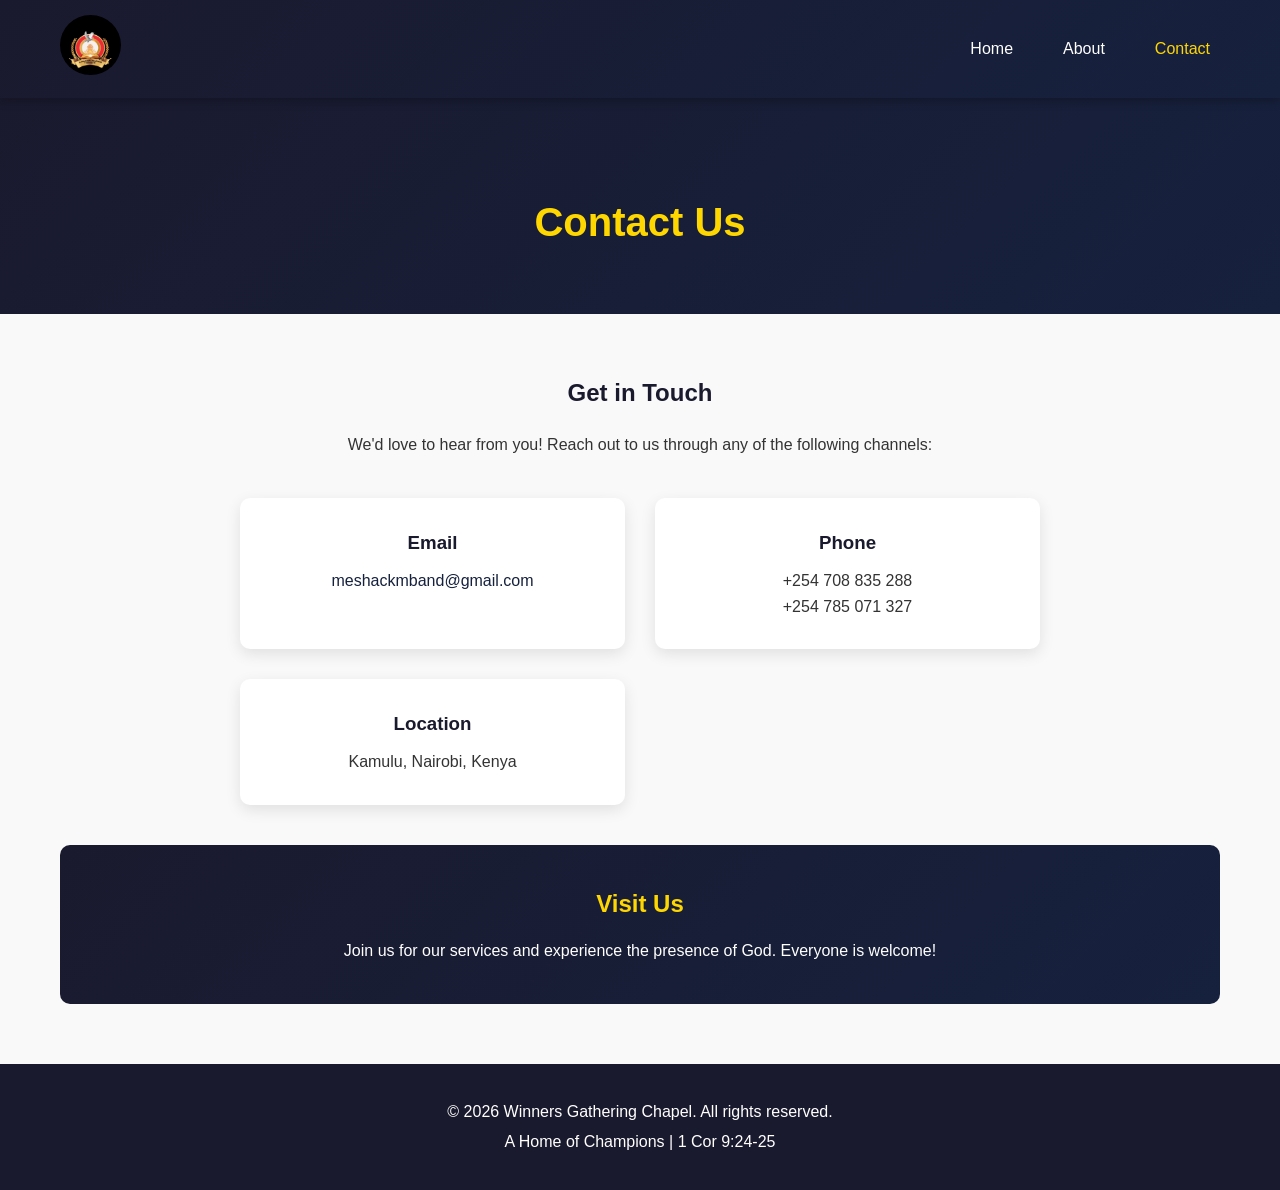
==== contact.html @ 4307fc1f "second commit" ====
<!DOCTYPE html>
<html lang="en">
<head>
    <meta charset="UTF-8">
    <meta name="viewport" content="width=device-width, initial-scale=1.0">
    <title>Contact Us - Winners Gathering Chapel</title>
    <link rel="stylesheet" href="styles.css">
</head>
<body>
    <header>
        <div class="container">
            <div class="logo">
                <img src="logo.jpeg" alt="Winners Gathering Chapel Logo">
            </div>
            <nav>
                <ul>
                    <li><a href="index.html">Home</a></li>
                    <li><a href="about.html">About</a></li>
                    <li><a href="contact.html" class="active">Contact</a></li>
                </ul>
            </nav>
        </div>
    </header>

    <main>
        <section class="page-header">
            <div class="container">
                <h1>Contact Us</h1>
            </div>
        </section>

        <section class="contact-content">
            <div class="container">
                <div class="contact-info">
                    <h2>Get in Touch</h2>
                    <p>We'd love to hear from you! Reach out to us through any of the following channels:</p>
                    
                    <div class="contact-details">
                        <div class="contact-item">
                            <h3>Email</h3>
                            <p><a href="mailto:meshackmband@gmail.com">meshackmband@gmail.com</a></p>
                        </div>
                        
                        <div class="contact-item">
                            <h3>Phone</h3>
                            <p>+254 708 835 288</p>
                            <p>+254 785 071 327</p>
                        </div>
                        
                        <div class="contact-item">
                            <h3>Location</h3>
                            <p>Kamulu, Nairobi, Kenya</p>
                        </div>
                    </div>
                </div>

                <div class="visit-us">
                    <h2>Visit Us</h2>
                    <p>Join us for our services and experience the presence of God. Everyone is welcome!</p>
                </div>
            </div>
        </section>
    </main>

    <footer>
        <div class="container">
            <p>&copy; 2026 Winners Gathering Chapel. All rights reserved.</p>
            <p>A Home of Champions | 1 Cor 9:24-25</p>
        </div>
    </footer>
</body>
</html>
---- styles.css ----
* {
    margin: 0;
    padding: 0;
    box-sizing: border-box;
}

body {
    font-family: 'Segoe UI', Tahoma, Geneva, Verdana, sans-serif;
    line-height: 1.6;
    color: #333;
}

.container {
    max-width: 1200px;
    margin: 0 auto;
    padding: 0 20px;
}

/* Header */
header {
    background: linear-gradient(135deg, #1a1a2e 0%, #16213e 100%);
    padding: 15px 0;
    position: fixed;
    width: 100%;
    top: 0;
    z-index: 1000;
    box-shadow: 0 2px 10px rgba(0,0,0,0.3);
}

header .container {
    display: flex;
    justify-content: space-between;
    align-items: center;
}

.logo img {
    height: 60px;
    width: auto;
    border-radius: 50%;
}

nav ul {
    display: flex;
    list-style: none;
    gap: 30px;
}

nav a {
    color: #fff;
    text-decoration: none;
    font-weight: 500;
    transition: color 0.3s;
    padding: 5px 10px;
}

nav a:hover, nav a.active {
    color: #ffd700;
}

/* Hero Section */
.hero {
    background: linear-gradient(rgba(26, 26, 46, 0.8), rgba(22, 33, 62, 0.8)), 
                url('lifted.jpg');
    background-size: cover;
    background-position: center;
    background-repeat: no-repeat;
    color: white;
    text-align: center;
    padding: 150px 20px 100px;
    margin-top: 70px;
    position: relative;
}

.hero h1 {
    font-size: 3rem;
    margin-bottom: 10px;
    color: #ffd700;
}

.tagline {
    font-size: 1.5rem;
    color: #fff;
    margin-bottom: 10px;
}

.scripture {
    font-size: 1.1rem;
    color: #ccc;
    margin-bottom: 30px;
}

.btn {
    display: inline-block;
    background: #ffd700;
    color: #1a1a2e;
    padding: 12px 30px;
    text-decoration: none;
    border-radius: 5px;
    font-weight: bold;
    transition: transform 0.3s, box-shadow 0.3s;
}

.btn:hover {
    transform: translateY(-3px);
    box-shadow: 0 5px 20px rgba(255,215,0,0.4);
}

/* Welcome Section */
.welcome {
    padding: 60px 20px;
    background: #f9f9f9;
    text-align: center;
}

.welcome h2 {
    color: #1a1a2e;
    margin-bottom: 20px;
    font-size: 2rem;
}

.welcome p {
    max-width: 800px;
    margin: 0 auto;
    font-size: 1.1rem;
}

/* Services Section */
.services {
    padding: 60px 20px;
    background: white;
}

.services h2 {
    text-align: center;
    color: #1a1a2e;
    margin-bottom: 40px;
    font-size: 2rem;
}

.service-grid {
    display: grid;
    grid-template-columns: repeat(auto-fit, minmax(250px, 1fr));
    gap: 30px;
}

.service-card {
    background: linear-gradient(135deg, #1a1a2e 0%, #16213e 100%);
    color: white;
    padding: 30px;
    border-radius: 10px;
    text-align: center;
    transition: transform 0.3s;
}

.service-card:hover {
    transform: translateY(-5px);
}

.service-card h3 {
    color: #ffd700;
    margin-bottom: 10px;
}

/* Page Header */
.page-header {
    background: linear-gradient(135deg, #1a1a2e 0%, #16213e 100%);
    color: white;
    text-align: center;
    padding: 120px 20px 60px;
    margin-top: 70px;
}

.page-header h1 {
    font-size: 2.5rem;
    color: #ffd700;
}

/* About Content */
.about-content {
    padding: 60px 20px;
    background: #f9f9f9;
}

.about-text {
    max-width: 800px;
    margin: 0 auto;
}

.about-text h2 {
    color: #1a1a2e;
    margin: 30px 0 15px;
    font-size: 1.8rem;
}

.about-text p {
    margin-bottom: 15px;
    font-size: 1.1rem;
}

.about-text ul {
    margin-left: 20px;
    margin-bottom: 20px;
}

.about-text li {
    margin-bottom: 10px;
    font-size: 1.1rem;
}

/* Contact Content */
.contact-content {
    padding: 60px 20px;
    background: #f9f9f9;
}

.contact-info {
    text-align: center;
    max-width: 800px;
    margin: 0 auto 40px;
}

.contact-info h2 {
    color: #1a1a2e;
    margin-bottom: 20px;
}

.contact-details {
    display: grid;
    grid-template-columns: repeat(auto-fit, minmax(250px, 1fr));
    gap: 30px;
    margin-top: 40px;
}

.contact-item {
    background: white;
    padding: 30px;
    border-radius: 10px;
    box-shadow: 0 5px 15px rgba(0,0,0,0.1);
}

.contact-item h3 {
    color: #1a1a2e;
    margin-bottom: 10px;
}

.contact-item a {
    color: #16213e;
    text-decoration: none;
}

.contact-item a:hover {
    color: #ffd700;
}

.visit-us {
    text-align: center;
    margin-top: 40px;
    padding: 40px;
    background: linear-gradient(135deg, #1a1a2e 0%, #16213e 100%);
    color: white;
    border-radius: 10px;
}

.visit-us h2 {
    color: #ffd700;
    margin-bottom: 15px;
}

/* Footer */
footer {
    background: #1a1a2e;
    color: white;
    text-align: center;
    padding: 30px 20px;
}

footer p {
    margin: 5px 0;
}

/* Responsive */
@media (max-width: 768px) {
    header .container {
        flex-direction: column;
        gap: 15px;
    }
    
    nav ul {
        gap: 15px;
    }
    
    .hero h1 {
        font-size: 2rem;
    }
    
    .hero {
        padding: 180px 20px 80px;
    }
}
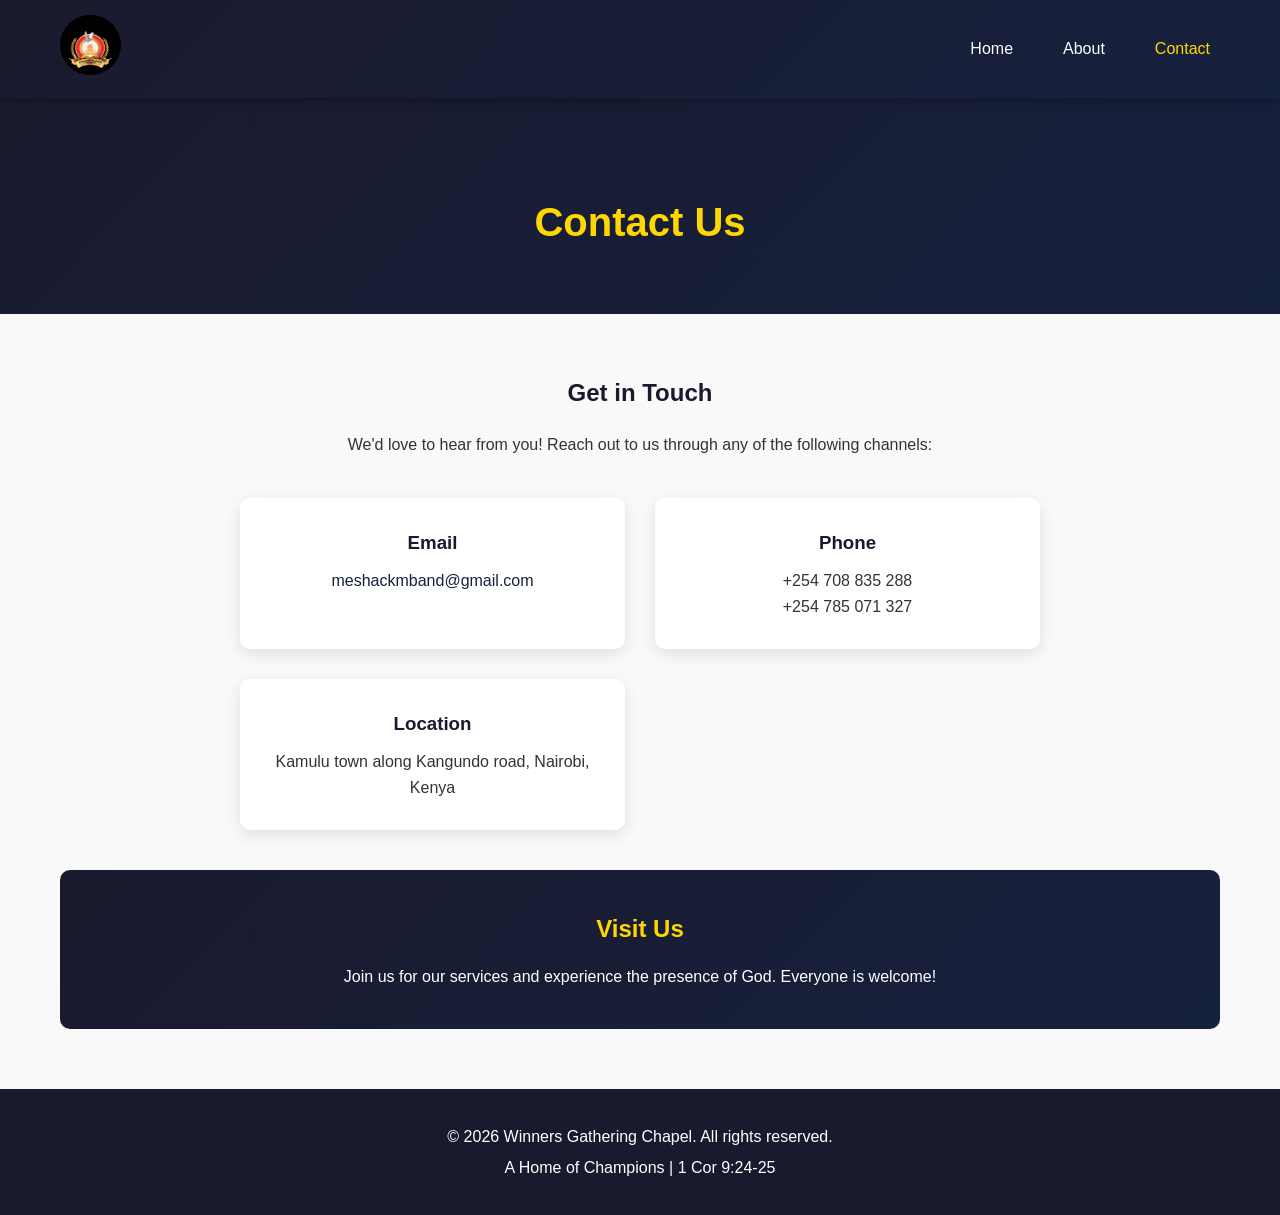
==== commit 02daeaa8: "updates" ====
--- a/contact.html
+++ b/contact.html
@@ -49,7 +49,7 @@
                         
                         <div class="contact-item">
                             <h3>Location</h3>
-                            <p>Kamulu, Nairobi, Kenya</p>
+                            <p>Kamulu town along Kangundo road, Nairobi, Kenya</p>
                         </div>
                     </div>
                 </div>
--- a/styles.css
+++ b/styles.css
@@ -296,4 +296,28 @@
     .hero {
         padding: 180px 20px 80px;
     }
+}
+
+.location {
+    padding: 4rem 0;
+    background: #f8f9fa;
+    text-align: center;
+}
+
+.location h2 {
+    margin-bottom: 0.5rem;
+}
+
+.location-address {
+    color: #666;
+    margin-bottom: 1.5rem;
+    font-size: 1.1rem;
+}
+
+.map-container {
+    max-width: 900px;
+    margin: 0 auto;
+    border-radius: 12px;
+    overflow: hidden;
+    box-shadow: 0 4px 20px rgba(0,0,0,0.1);
 }
